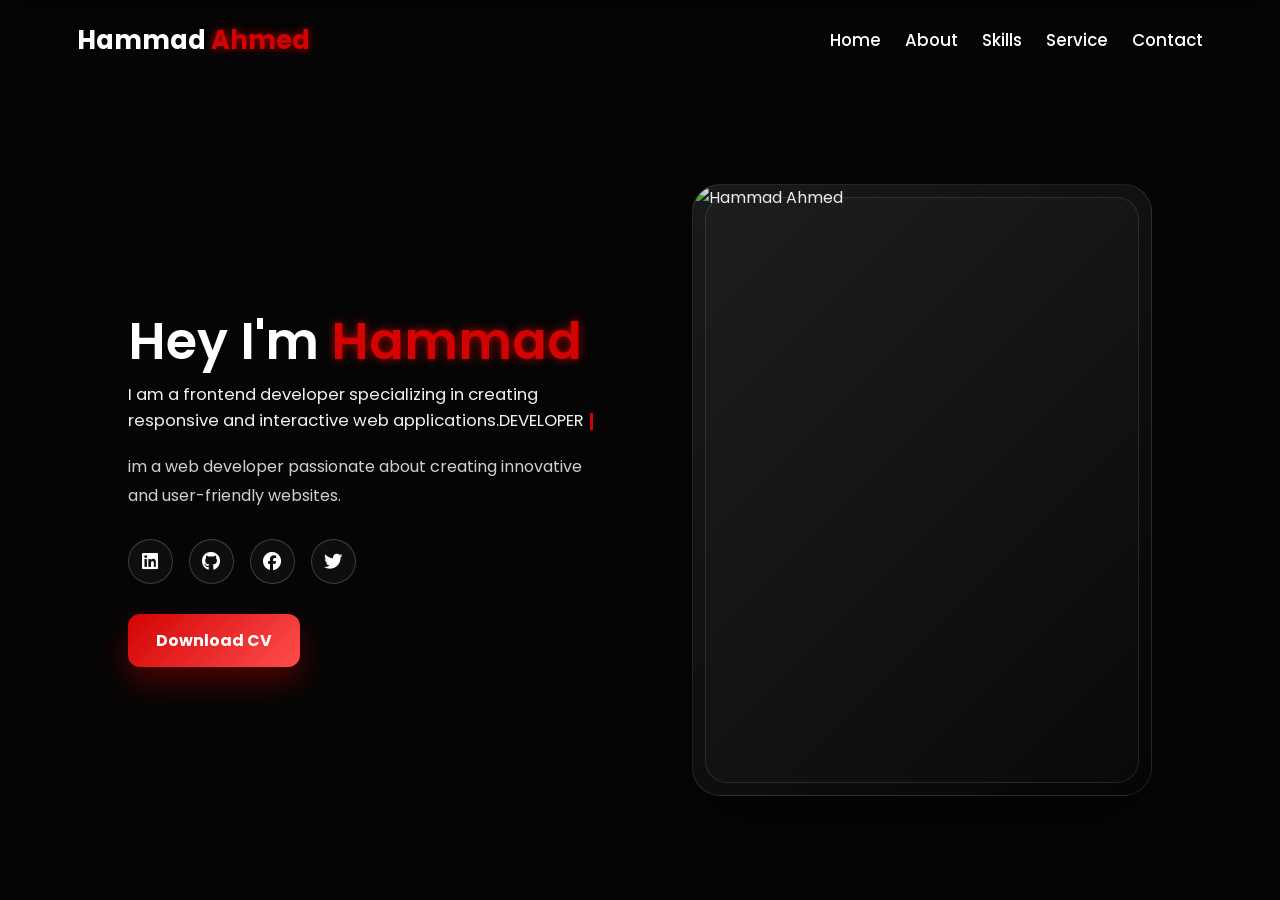
==== index.html @ 15b2c2c9 "Add files via upload" ====
<!DOCTYPE html>
<html lang="en">
<head>
    <meta charset="UTF-8">
    <meta name="viewport" content="width=device-width, initial-scale=1.0">
       <link rel="stylesheet" href="https://cdnjs.cloudflare.com/ajax/libs/font-awesome/6.5.1/css/all.min.css">
    <!-- <link rel="stylesheet" href="https://unpkg.com/aos@next/dist/aos.css" /> -->
    <link rel="stylesheet" href="style.css">
    <title>Portfolio Website</title>
</head>
<body>
    <nav>
        <div class="nav-container">
            <div class="logo" data-aos="zoom-in" data-aos-duration="1500">
                Hammad <span>Ahmed</span>
            </div>
            <div class="links">
                <div class="link" data-aos="fade-up" data-aos-duration="1500" data-aos-delay="100"><a href="index.html">Home</a></div>
                <div class="link" data-aos="fade-up" data-aos-duration="1500" data-aos-delay="200"><a href="About.html">About</a></div>
                <div class="link" data-aos="fade-up" data-aos-duration="1500" data-aos-delay="300"><a href="Skills.html">Skills</a></div>
                <div class="link" data-aos="fade-up" data-aos-duration="1500" data-aos-delay="400"><a href="Service.html">Service</a></div>
                <div class="link" data-aos="fade-up" data-aos-duration="1500" data-aos-delay="500"><a href="Contact.html">Contact</a></div>
            </div>
        </div>
        <i class="fa-solid fa-bars hamburg" onclick="hamburg()"></i>
        <div class="dropdown">
            <div class="links">
                <a href="index.html">Home</a>
                <a href="About.html">About</a>
                <a href="Skills.html">Skills</a>
                <a href="Service.html">Service</a>
                <a href="Contact.html">Contact</a>
                <i class="fa-solid fa-xmark cancel" onclick="cancel()"></i>
            </div>
        </div>
    </nav>

    <section>
        <div class="main-container">
            <div class="content">
                <h1 data-aos="fade-left" data-aos-duration="1500" data-aos-delay="700">Hey I'm <span>Hammad</span></h1>
                <div data-aos="fade-right" data-aos-duration="1500" data-aos-delay="900" class="typewriter">I am a frontend developer specializing in creating responsive and interactive web applications.</div>
                <p>im a web developer passionate about creating innovative and user-friendly websites.</p>

                <div class="social-links">

                    <a href="https://www.linkedin.com/in/hammad-ahmed-developer1"
                       target="_"blank rel="noopener noreferrer"><i class="fa-brands fa-linkedin"></i></a>
                    <a href="https://github.com/Hammad-dev108" data-aos="fade-up" data-aos-duration="1500" data-aos-delay="1400"><i class="fa-brands fa-github"></i></a>
                    <a href="#" data-aos="fade-up" data-aos-duration="1500" data-aos-delay="1500"><i class="fa-brands fa-facebook"></i></a>
                    <a href="#" data-aos="fade-up" data-aos-duration="1500" data-aos-delay="1600"><i class="fa-brands fa-twitter"></i></a>
                </div>
                <div class="btn" data-aos="zoom-out" data-aos-duration="1500" data-aos-delay="1800">
                   <a href="documents/hammad.pdf" download="Hammad-Ahmed-CV.pdf">
                      <button type="button">Download CV</button></a>
</div>
            </div>

            <div class="image" data-aos="zoom-in" data-aos-duration="3000">
                <img src="picture\ChatGPT Image Aug 22, 2026, 12_59_24 PM.png" alt="Hammad Ahmed">
            </div>
        </div>
    </section>

    <script src="https://unpkg.com/aos@next/dist/aos.js"></script>
    <script>
      AOS.init({ offset: 0 });
    </script>
    <script src="script.js"></script>
</body>
</html>
---- style.css ----
@import url('https://fonts.googleapis.com/css2?family=Poppins:wght@100;200;300;400;500;600;700&display=swap');

* {
    margin: 0;
    padding: 0;
    box-sizing: border-box;
    font-family: 'Poppins', sans-serif;
}

html, body {
    width: 100%;
    min-height: 100vh;
}

body {
    background: #050505;
    color: white;
    overflow-x: hidden;
}

a {
    text-decoration: none;
    color: inherit;
}

nav {
    width: 100%;
    height: 80px;
    position: relative;
    z-index: 50;
}

.nav-container {
    width: 100%;
    height: 100%;
    display: flex;
    justify-content: space-between;
    align-items: center;
    padding: 0 6%;
}

.logo {
    color: white;
    font-size: clamp(1.5rem, 2vw, 2.2rem);
    font-weight: 700;
}   

.logo span {
    color: rgb(211, 3, 3);
    text-shadow: 0 0 10px rgba(211, 3, 3, 0.8);
}

.links {
    display: flex;
    align-items: center;
    gap: 1.5rem;
}

.link a {
    font-size: 1.05rem;
    color: white;
    font-weight: 500;
    transition: 0.3s ease;
    padding-bottom: 4px;
}

.link a:hover {
    color: rgb(211, 3, 3);
    border-bottom: 2px solid rgb(211, 3, 3);
}

.hamburg,
.cancel {
    cursor: pointer;
    position: absolute;
    right: 20px;
    top: 18px;
    color: white;
    display: none;
    font-size: clamp(2rem, 1rem + 3vw, 3rem);
}

.dropdown {
    position: absolute;
    top: 0;
    left: 0;
    width: 100%;
    transform: translateY(-500px);
    background: rgba(0, 0, 0, 0.5);
    backdrop-filter: blur(8px);
    box-shadow: 0 10px 30px rgba(0, 0, 0, 0.5);
    transition: 0.25s ease;
    z-index: 101;
}

.dropdown .links {
    display: flex;
    flex-direction: column;
    align-items: center;
    padding: 4.5rem 0 1rem;
}

.dropdown .links a {
    width: 100%;
    text-align: center;
    padding: 18px 0;
    color: white;
    transition: 0.2s ease;
}

.dropdown .links a:hover {
    background: rgb(211, 3, 3);
}

section {
    width: 100%;
    min-height: calc(100vh - 80px);
    padding: 0 6%;
}

.main-container {
    width: 100%;
    min-height: calc(100vh - 80px);
    display: flex;
    justify-content: space-evenly;
    align-items: center;
    gap: 40px;
}

.content {
    width: min(42%, 520px);
    color: white;
}

.content h1 {
    font-size: clamp(2.2rem, 4vw, 4rem);
    line-height: 1.1;
    font-weight: 600;
}

.content h1 span {
    color: rgb(211, 3, 3);
    text-shadow: 0 0 10px rgba(211, 3, 3, 0.8);
}

.typewriter {
    margin-top: 12px;
    font-size: clamp(1rem, 1.3vw, 1.5rem);
    line-height: 1.6;
    color: #f1f1f1;
    min-height: 3em;
}

.typewriter::after {
    content: "";
    display: inline-block;
    width: 3px;
    height: 1em;
    margin-left: 6px;
    background: rgb(211, 3, 3);
    vertical-align: middle;
    animation: blink 0.7s infinite;
}

.content p {
    margin-top: 18px;
    color: #d1d1d1;
    font-size: 1rem;
    line-height: 1.8;
}

.social-links {
    display: flex;
    gap: 16px;
    margin-top: 28px;
}

.social-links a {
    width: 45px;
    height: 45px;
    display: grid;
    place-items: center;
    border-radius: 50%;
    border: 1px solid rgba(255, 255, 255, 0.2);
    background: rgba(255, 255, 255, 0.04);
    transition: 0.3s ease;
    cursor: pointer;
}

.social-links a:hover {
    background: rgb(211, 3, 3);
    border-color: rgb(211, 3, 3);
    transform: translateY(-3px);
}

.social-links i {
    font-size: 1.15rem;
}

.btn {
    margin-top: 30px;
}

.btn button {
    border: none;
    outline: none;
    background: linear-gradient(135deg, rgb(211, 3, 3), #ff4d4d);
    color: white;
    padding: 14px 28px;
    border-radius: 12px;
    font-size: 1rem;
    font-weight: 700;
    cursor: pointer;
    box-shadow: 0 15px 30px rgba(211, 3, 3, 0.35);
    transition: 0.3s ease;
}

.btn button:hover {
    transform: translateY(-2px) scale(1.02);
    box-shadow: 0 18px 35px rgba(211, 3, 3, 0.45);
}

.image {
    width: min(40vw, 460px);
    height: min(68vh, 640px);
    position: relative;
    border-radius: 28px;
    overflow: hidden;
    background: linear-gradient(135deg, #1a1a1a, #050505);
    box-shadow: 0 25px 60px rgba(0, 0, 0, 0.4);
    border: 1px solid rgba(255, 255, 255, 0.1);
}

.image::before {
    content: "";
    position: absolute;
    inset: 12px;
    border-radius: 22px;
    border: 1px solid rgba(255, 255, 255, 0.1);
    background: rgba(255, 255, 255, 0.02);
    z-index: 0;
}

.image img {
    position: relative;
    z-index: 1;
    width: 100%;
    height: 100%;
    object-fit: cover;
    display: block;
    filter: brightness(0.92) saturate(1.1);
}

@keyframes blink {
    0%, 50% {
        opacity: 1;
    }
    50.1%, 100% {
        opacity: 0;
    }
}

@media (max-width: 884px) {
    body {
        overflow: auto;
    }

    .links {
        display: none;
    }

    .hamburg {
        display: block;
    }

    .main-container {
        flex-direction: column;
        justify-content: center;
        padding: 30px 0 60px;
    }

    .content {
        width: 90%;
        text-align: center;
        display: flex;
        flex-direction: column;
        align-items: center;
    }

    .social-links {
        justify-content: center;
    }

    .image {
        width: min(78vw, 420px);
        height: 420px;
    }
}

@media (max-width: 440px) {
    .nav-container {
        padding: 0 20px;
    }

    .logo {
        font-size: 1.6rem;
    }

    .content h1 {
        font-size: 2.2rem;
    }

    .typewriter {
        font-size: 1rem;
    }

    .image {
        width: 85vw;
        height: 360px;
    }

    .btn button {
        width: 100%;
    }
}

.service-container,
.skills-container {
    display: flex;
    justify-content: center;
    gap: 25px;
    flex-wrap: wrap;
    margin-top: 40px;
}

.service-card,
.skill-card {
    width: 250px;
    padding: 30px 20px;
    text-align: center;
    border: 1px solid #077b32;
    border-radius: 10px;
    box-shadow: 0 0 15px #077b32;
}

.service-card i,
.skill-card i {
    font-size: 45px;
    color: #077b32;
    margin-bottom: 15px;
}

.services-section .content,
.skills-section .content {
    width: 100%;
    max-width: 1200px;
    margin: auto;
}

.service-container,
.skills-container {
    display: flex;
    flex-direction: row;
    justify-content: center;
    align-items: stretch;
    gap: 25px;
    flex-wrap: nowrap;
}

.service-card,
.skill-card {
    flex: 1;
    max-width: 250px;
}

.contact-section {
    display: flex;
    justify-content: center;
    align-items: flex-start;
    padding-top: 45px;
}

.contact-section .content {
    width: 100%;
    max-width: 800px;
}

.contact-form {
    display: grid;
    grid-template-columns: 1fr 1fr;
    gap: 18px;
    margin-top: 25px;
}

.contact-form input,
.contact-form textarea {
    width: 100%;
    padding: 14px;
    border: 1px solid #077b32;
    border-radius: 8px;
    background: #111;
    color: white;
    font-size: 1rem;
    outline: none;
}

.contact-form textarea {
    grid-column: 1 / 3;
    resize: vertical;
}

.contact-form input:focus,
.contact-form textarea:focus {
    box-shadow: 0 0 12px #077b32;
}

.contact-form button {
    grid-column: 1 / 3;
    width: 180px;
    padding: 13px;
    border: none;
    border-radius: 8px;
    background: #077b32;
    color: white;
    font-size: 1rem;
    cursor: pointer;
}

.contact-form button:hover {
    background: #0aa545;
}

.contact-info {
    margin-top: 30px;
}

.contact-info p {
    margin: 12px 0;
}

.contact-info i {
    color: #077b32;
    margin-right: 8px;
}

@media (max-width: 600px) {
    .contact-form {
        grid-template-columns: 1fr;
    }

    .contact-form textarea,
    .contact-form button {
        grid-column: 1;
    }
}

.about-container {
    display: flex;
    align-items: center;
    justify-content: space-between;
    gap: 60px;
}

.about-container .content {
    width: 55%;
}

.cube-area {
    width: 40%;
    height: 400px;
    display: flex;
    justify-content: center;
    align-items: center;
    perspective: 900px;
}

.cube {
    width: 160px;
    height: 160px;
    position: relative;
    transform-style: preserve-3d;
    animation: rotateCube 8s linear infinite;
}

.face {
    position: absolute;
    width: 160px;
    height: 160px;
    display: flex;
    justify-content: center;
    align-items: center;
    border: 2px solid #e50914;
    background: rgba(229, 9, 20, 0.15);
    box-shadow: 0 0 25px #e50914;
    color: white;
    font-size: 25px;
    font-weight: bold;
}

.front  { transform: translateZ(80px); }
.back   { transform: rotateY(180deg) translateZ(80px); }
.right  { transform: rotateY(90deg) translateZ(80px); }
.left   { transform: rotateY(-90deg) translateZ(80px); }
.top    { transform: rotateX(90deg) translateZ(80px); }
.bottom { transform: rotateX(-90deg) translateZ(80px); }

@keyframes rotateCube {
    from { transform: rotateX(0deg) rotateY(0deg); }
    to { transform: rotateX(360deg) rotateY(360deg); }
}

@media (max-width: 884px) {
    .about-container {
        flex-direction: column;
    }

    .about-container .content,
    .cube-area {
        width: 100%;
    }

    .cube-area {
        height: 280px;
    }
}
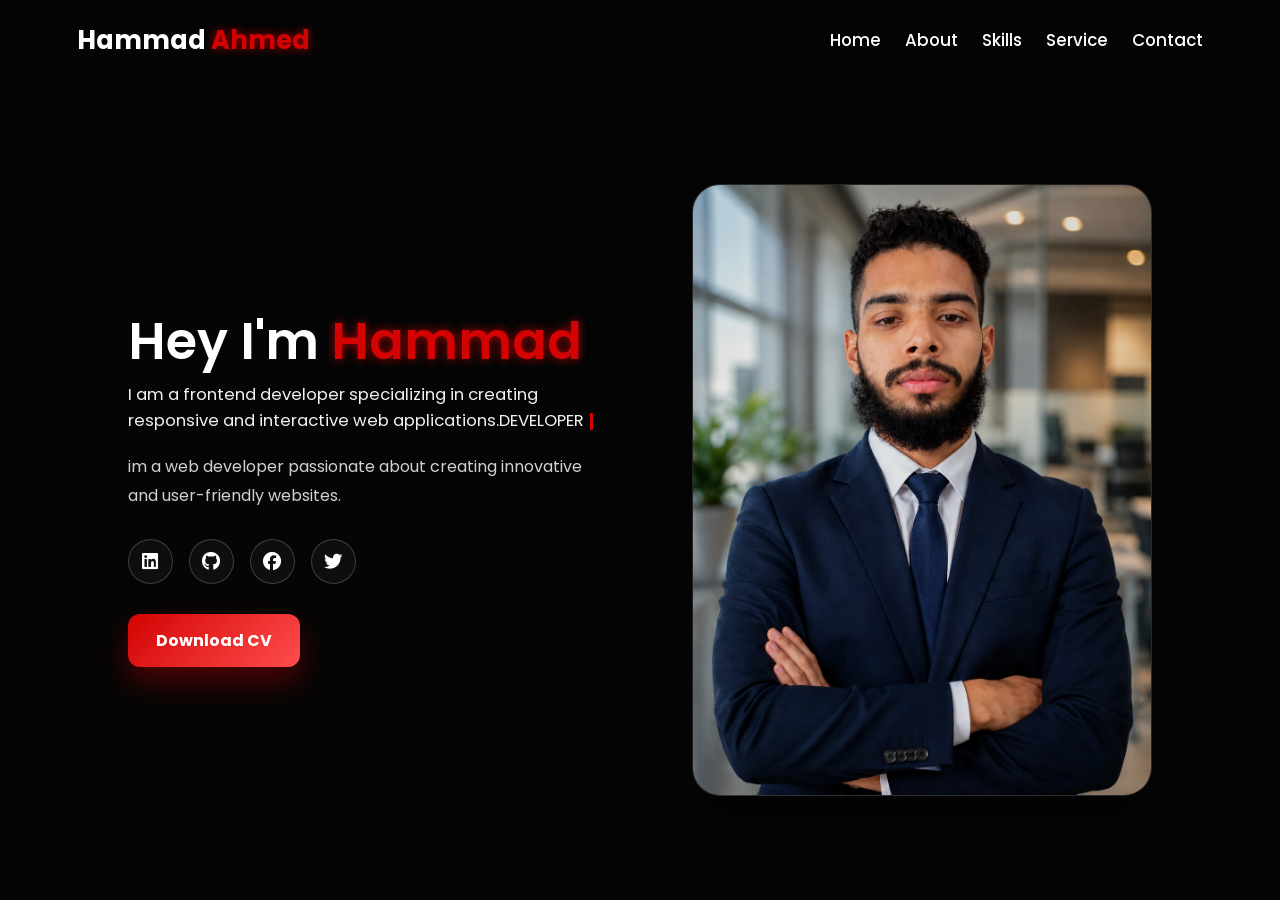
==== commit 78667715: "Fix HTML character encoding issues" ====
--- a/index.html
+++ b/index.html
@@ -51,13 +51,13 @@
                     <a href="#" data-aos="fade-up" data-aos-duration="1500" data-aos-delay="1600"><i class="fa-brands fa-twitter"></i></a>
                 </div>
                 <div class="btn" data-aos="zoom-out" data-aos-duration="1500" data-aos-delay="1800">
-                   <a href="documents/hammad.pdf" download="Hammad-Ahmed-CV.pdf">
+                   <a href="hammad.pdf" download="Hammad-Ahmed-CV.pdf">
                       <button type="button">Download CV</button></a>
 </div>
             </div>
 
             <div class="image" data-aos="zoom-in" data-aos-duration="3000">
-                <img src="picture\ChatGPT Image Aug 22, 2026, 12_59_24 PM.png" alt="Hammad Ahmed">
+                <img src="ChatGPT Image Aug 22, 2026, 12_59_24 PM.png" alt="Hammad Ahmed">
             </div>
         </div>
     </section>
